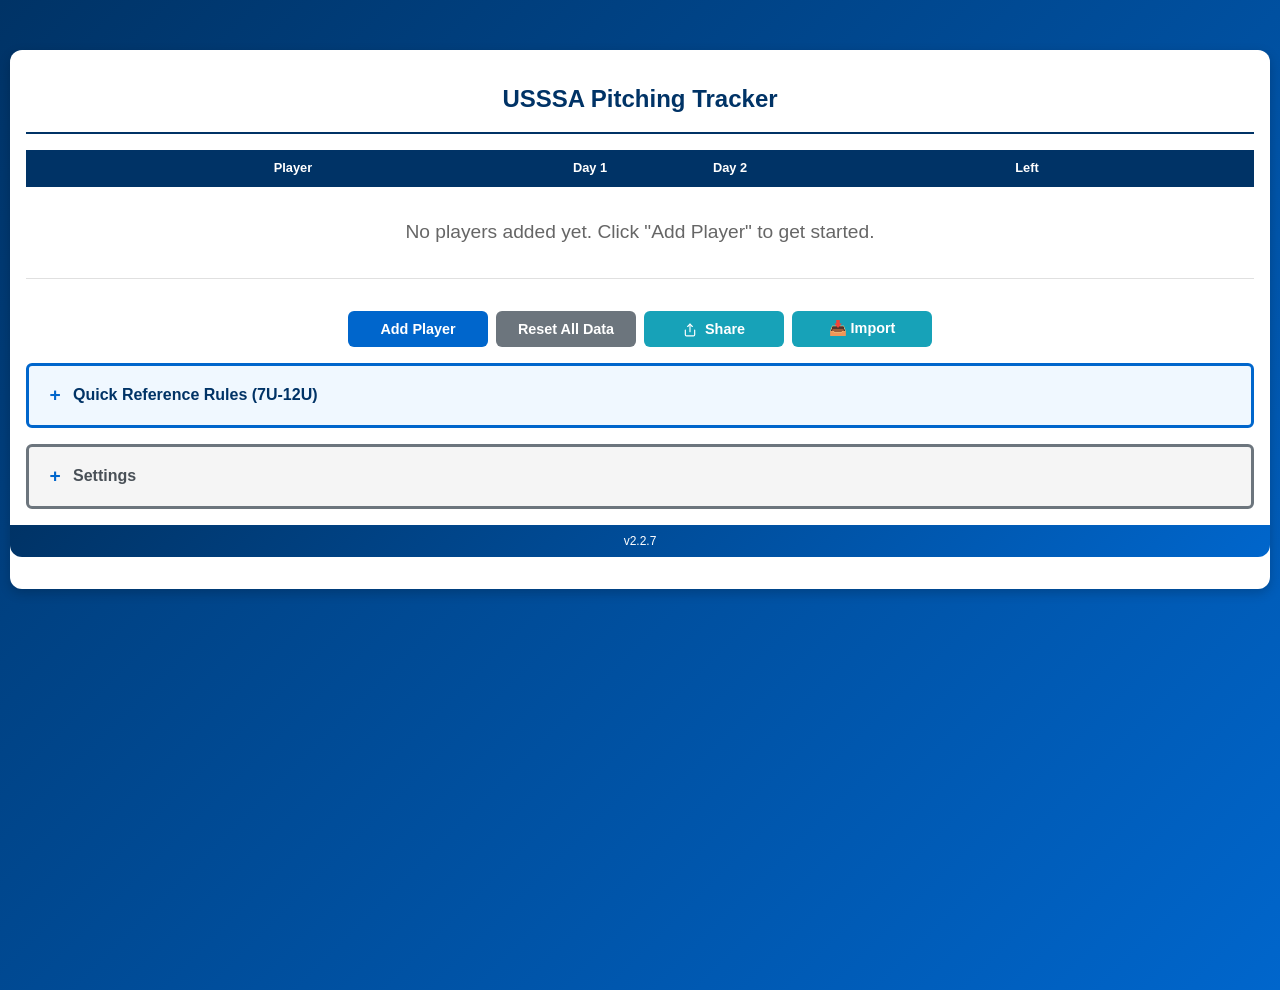
==== index.html @ b52aa5c9 "v2.2.7 - Fix: Increase bottom padding to ensure all content is scrollable when settings/rules expand" ====
<!DOCTYPE html>
<html lang="en">
<head>
    <meta charset="UTF-8">
    <meta name="viewport" content="width=device-width, initial-scale=1.0, viewport-fit=cover">
    <meta name="description" content="Track pitching innings for 7U-12U and 13U+ Little League tournaments. Monitor daily innings, rest requirements, and tournament maximums.">
    <meta name="theme-color" content="#0066cc">
    <meta name="apple-mobile-web-app-capable" content="yes">
    <meta name="apple-mobile-web-app-status-bar-style" content="black-translucent">
    <meta name="apple-mobile-web-app-title" content="Pitching Tracker">
    <meta name="mobile-web-app-capable" content="yes">
    <title id="app-title">USSSA Pitching Tracker</title>
    <link rel="stylesheet" href="styles.css?v=2.2.7">
    <link rel="manifest" href="manifest.json">
    <link rel="icon" type="image/svg+xml" href="icon.svg">
    <link rel="apple-touch-icon" href="icon.svg">
</head>
<body>
    <div class="container">
        <header>
            <h1 id="app-header">USSSA Pitching Tracker</h1>
        </header>

        <div class="table-container">
            <table id="pitchingTable">
                <thead>
                    <tr>
                        <th></th>
                        <th>Player</th>
                        <th onclick="setActiveDay('day1')" style="cursor: pointer;">Day 1</th>
                        <th onclick="setActiveDay('day2')" style="cursor: pointer;">Day 2</th>
                        <th onclick="setActiveDay('day3')" style="cursor: pointer;">Day 3</th>
                        <th>Left</th>
                    </tr>
                </thead>
                <tbody id="pitchingTableBody">
                    <!-- Rows will be generated by JavaScript -->
                </tbody>
            </table>
        </div>

        <div class="actions">
            <button onclick="addPlayer()" class="btn-primary">Add Player</button>
            <button onclick="toggleDeleteMode()" class="btn-delete" id="deleteBtn">Remove Player</button>
            <button onclick="resetAllData()" class="btn-secondary">Reset All Data</button>
            <button onclick="shareData()" class="btn-share">
                <svg width="14" height="14" viewBox="0 0 24 24" fill="none" stroke="currentColor" stroke-width="2" stroke-linecap="round" stroke-linejoin="round" style="vertical-align: middle; margin-right: 4px;">
                    <path d="M4 12v8a2 2 0 0 0 2 2h12a2 2 0 0 0 2-2v-8"></path>
                    <polyline points="16 6 12 2 8 6"></polyline>
                    <line x1="12" y1="2" x2="12" y2="15"></line>
                </svg>
                Share
            </button>
            <button onclick="openImportModal()" class="btn-share">📥 Import</button>
        </div>

        <div class="rules-summary">
            <h3 class="collapsible-header" onclick="toggleSection('quick-rules')">
                <span class="toggle-icon" id="quick-rules-icon">+</span>
                <span id="rules-title">Quick Reference Rules (7U-12U)</span>
            </h3>
            <div id="quick-rules" class="collapsible-content" style="display: none;">
                <ul id="rules-list">
                    <!-- Rules will be populated by JavaScript -->
                </ul>
            </div>
        </div>

        <div class="settings-section">
            <h3 class="collapsible-header" onclick="toggleSection('settings')">
                <span class="toggle-icon" id="settings-icon">+</span>
                Settings
            </h3>
            <div id="settings" class="collapsible-content" style="display: none;">
                <div style="margin-bottom: 1rem;">
                    <label class="checkbox-label">
                        <input type="radio" name="leagueMode" id="usssaMode" value="usssa" onchange="toggleLeagueMode()" checked>
                        <span>USSSA Innings Tracking</span>
                    </label>
                    <div id="usssa-settings" style="padding-left: 2rem; margin-top: 0.5rem;">
                        <label class="checkbox-label">
                            <input type="checkbox" id="use13URules" onchange="toggle13URules()">
                            <span>Use 13U+ Division Rules (7 innings daily max)</span>
                        </label>
                        <label class="checkbox-label">
                            <input type="checkbox" id="useThreeDayColumn" onchange="toggleThreeDayColumn()">
                            <span>Show Three Day Tournament Column</span>
                        </label>
                    </div>
                    <label class="checkbox-label">
                        <input type="radio" name="leagueMode" id="littleLeagueMode" value="littleLeague" onchange="toggleLeagueMode()">
                        <span>Little League Pitch Count</span>
                    </label>
                </div>
                <button onclick="manualUpdateCheck()" class="btn-secondary" style="width: 100%; margin-top: 1rem;">Check for Updates</button>
            </div>
        </div>
        
        <div class="version">
            v2.2.7
        </div>
    </div>

    <!-- Custom Add Player Modal -->
    <div id="addPlayerModal" class="modal" style="display: none;">
        <div class="modal-content">
            <h3>Add Player</h3>
            <input type="text" id="playerNameInput" placeholder="Enter player name" autocomplete="off" inputmode="text">
            <div class="modal-buttons">
                <button onclick="submitAddPlayer()" class="btn-primary">Add</button>
                <button onclick="closeAddPlayerModal()" class="btn-secondary">Cancel</button>
            </div>
        </div>
    </div>

    <!-- Import Data Modal -->
    <div id="importModal" class="modal" style="display: none;">
        <div class="modal-content">
            <h3>Import Shared Data</h3>
            <p style="font-size: 0.9rem; color: #666; margin-bottom: 1rem;">Paste the shared link below to load someone else's pitching data.</p>
            <input type="text" id="importUrlInput" placeholder="Paste shared link here" autocomplete="off" inputmode="url">
            <div class="modal-buttons">
                <button onclick="submitImport()" class="btn-primary">Import</button>
                <button onclick="closeImportModal()" class="btn-secondary">Cancel</button>
            </div>
        </div>
    </div>

    <!-- Edit Player Name Modal -->
    <div id="editPlayerModal" class="modal" style="display: none;">
        <div class="modal-content">
            <h3>Edit Player Name</h3>
            <input type="text" id="editPlayerNameInput" placeholder="Enter new name" autocomplete="off" inputmode="text">
            <div class="modal-buttons">
                <button onclick="submitEditPlayer()" class="btn-primary">Save</button>
                <button onclick="closeEditPlayerModal()" class="btn-secondary">Cancel</button>
            </div>
        </div>
    </div>

    <!-- Add Little League Player Modal -->
    <div id="addLLPlayerModal" class="modal" style="display: none;">
        <div class="modal-content">
            <h3>Add Little League Player</h3>
            <input type="text" id="llPlayerNameInput" placeholder="Enter player name" autocomplete="off" inputmode="text" style="margin-bottom: 1rem;">
            <input type="number" id="llPlayerAgeInput" placeholder="Age (7-16)" min="7" max="16" value="12" autocomplete="off" inputmode="numeric">
            <div class="modal-buttons">
                <button onclick="submitAddLLPlayer()" class="btn-primary">Add</button>
                <button onclick="closeAddLLPlayerModal()" class="btn-secondary">Cancel</button>
            </div>
        </div>
    </div>

    <script src="script.js?v=2.2.7"></script>
    <script>
        // Register service worker for PWA functionality and auto-updates
        if ('serviceWorker' in navigator) {
            let refreshing = false;
            
            // Reload page when new service worker takes control
            navigator.serviceWorker.addEventListener('controllerchange', () => {
                if (!refreshing) {
                    refreshing = true;
                    console.log('Controller changed, reloading');
                    window.location.reload();
                }
            });
            
            // Function to check for version updates
            async function checkForUpdate(showMessage = false) {
                try {
                    // Add timestamp to bypass ALL caches
                    const timestamp = new Date().getTime();
                    const response = await fetch(`./version.json?t=${timestamp}`, { 
                        cache: 'no-store',
                        headers: { 'Cache-Control': 'no-cache' }
                    });
                    const data = await response.json();
                    const remoteVersion = data.version;
                    const currentVersion = '2.2.7';
                    console.log('Current:', currentVersion, 'Remote:', remoteVersion);
                    if (remoteVersion !== currentVersion) {
                        console.log('Version mismatch, forcing update');
                        if (showMessage) {
                            alert(`Updating to version ${remoteVersion}...`);
                        }
                        
                        // Unregister ALL service workers
                        const registrations = await navigator.serviceWorker.getRegistrations();
                        for (let registration of registrations) {
                            await registration.unregister();
                        }
                        
                        // Clear ALL caches
                        if ('caches' in window) {
                            const cacheNames = await caches.keys();
                            await Promise.all(cacheNames.map(name => caches.delete(name)));
                        }
                        
                        // Force hard reload after a brief delay
                        setTimeout(() => {
                            window.location.href = window.location.href.split('?')[0] + '?t=' + timestamp;
                        }, 100);
                    } else if (showMessage) {
                        alert('You are running the latest version!');
                    }
                } catch (error) {
                    console.log('Version check failed:', error);
                    if (showMessage) {
                        alert('Failed to check for updates. Please try again.');
                    }
                }
            }
            
            // Manual update check function for button
            window.manualUpdateCheck = function() {
                checkForUpdate(true);
            };
            
            window.addEventListener('load', () => {
                // Small scroll trigger to fix iOS viewport calculation
                setTimeout(() => {
                    window.scrollTo(0, 10);
                    setTimeout(() => window.scrollTo(0, 0), 50);
                }, 100);
                
                // Register service worker
                navigator.serviceWorker.register('./sw.js?v=2.0.3')
                    .then(registration => {
                        console.log('ServiceWorker registered:', registration);
                        
                        // Check for updates immediately and every 5 seconds
                        checkForUpdate();
                        setInterval(checkForUpdate, 5000);
                        
                        // Also check with service worker
                        registration.update();
                        setInterval(() => registration.update(), 5000);
                    })
                    .catch(error => {
                        console.log('ServiceWorker registration failed:', error);
                    });
            });
        }
    </script>
</body>
</html>
---- styles.css ----
/* Reset and Base Styles */
* {
    margin: 0;
    padding: 0;
    box-sizing: border-box;
    touch-action: manipulation; /* Prevents double-tap zoom */
}

html {
    min-height: 100%;
    overflow: auto;
}

body {
    font-family: -apple-system, BlinkMacSystemFont, 'Segoe UI', Arial, sans-serif;
    line-height: 1.4;
    color: #333;
    background: linear-gradient(135deg, #003366 0%, #0066cc 100%);
    /* 110vh/110dvh overfills viewport to eliminate iOS PWA white space on initial load */
    /* This compensates for iOS viewport calculation issues in fullscreen PWA mode */
    min-height: 110vh;
    min-height: 110dvh;
    padding: 10px;
    padding-top: max(50px, calc(env(safe-area-inset-top) + 40px));
    padding-bottom: max(60px, env(safe-area-inset-bottom));
    padding-left: max(10px, env(safe-area-inset-left));
    padding-right: max(10px, env(safe-area-inset-right));
    margin: 0;
    overflow-y: auto;
    -webkit-overflow-scrolling: touch;
}

/* Prevent iOS Safari UI from affecting layout */
@supports (padding: max(0px)) {
    body {
        padding: max(10px, env(safe-area-inset-top)) max(10px, env(safe-area-inset-right)) max(60px, env(safe-area-inset-bottom)) max(10px, env(safe-area-inset-left));
        padding-top: max(50px, calc(env(safe-area-inset-top) + 40px));
    }
}

/* Prevent landscape on mobile */
@media screen and (orientation: landscape) and (max-height: 500px) {
    body::before {
        content: "Please rotate your device to portrait mode";
        position: fixed;
        top: 50%;
        left: 50%;
        transform: translate(-50%, -50%);
        background: rgba(0, 0, 0, 0.9);
        color: white;
        padding: 2rem;
        border-radius: 10px;
        text-align: center;
        z-index: 10000;
        font-size: 1.2rem;
        display: block;
    }
    
    .container {
        display: none;
    }
}

/* Container */
.container {
    max-width: 100%;
    margin: 0 auto;
    background: white;
    border-radius: 12px;
    box-shadow: 0 4px 12px rgba(0, 0, 0, 0.2);
    padding: 1rem;
    padding-bottom: 3rem;
}

/* Header */
header {
    text-align: center;
    margin-bottom: 1rem;
    margin-top: 0.5rem;
    padding-top: 0.5rem;
    padding-bottom: 0.75rem;
    border-bottom: 2px solid #003366;
}

header h1 {
    color: #003366;
    font-size: 1.5rem;
    margin-bottom: 0.25rem;
    user-select: none;
    -webkit-user-select: none;
    -moz-user-select: none;
    -ms-user-select: none;
}

.subtitle {
    color: #666;
    font-size: 0.9rem;
}

/* Rules Summary */
.rules-summary {
    background: #f0f8ff;
    border: 3px solid #0066cc;
    border-radius: 6px;
    padding: 0;
    margin-bottom: 1rem;
    font-size: 0.85rem;
    overflow: hidden;
}

.collapsible-header {
    cursor: pointer;
    user-select: none;
    padding: 1rem;
    margin: 0;
    display: flex;
    align-items: center;
    gap: 0.5rem;
    transition: background-color 0.2s;
}

.collapsible-header:active {
    background-color: rgba(0, 102, 204, 0.1);
}

.toggle-icon {
    font-weight: bold;
    font-size: 1.2rem;
    min-width: 20px;
    text-align: center;
    color: #0066cc;
}

.collapsible-content {
    padding: 0 1rem 1rem 1rem;
    display: block;
}

.rules-summary h3 {
    color: #003366;
    font-size: 1rem;
    user-select: none;
    -webkit-user-select: none;
    -moz-user-select: none;
    -ms-user-select: none;
}

.rules-summary ul {
    list-style: none;
    padding-left: 0.5rem;
    margin: 0;
}

.rules-summary li {
    margin-bottom: 0.4rem;
    color: #333;
    font-size: 0.8rem;
}

.rules-summary strong {
    color: #003366;
}

/* Settings Section */
.settings-section {
    background: #f5f5f5;
    border: 3px solid #6c757d;
    border-radius: 6px;
    padding: 0;
    margin-bottom: 1rem;
    font-size: 0.85rem;
    overflow: hidden;
}

.settings-section h3 {
    color: #495057;
    font-size: 1rem;
    user-select: none;
    -webkit-user-select: none;
    -moz-user-select: none;
    -ms-user-select: none;
}

.checkbox-label {
    display: flex;
    align-items: center;
    gap: 0.5rem;
    cursor: pointer;
    user-select: none;
    padding: 0.5rem 0;
}

.checkbox-label input[type="checkbox"] {
    width: 20px;
    height: 20px;
    cursor: pointer;
    accent-color: #0066cc;
}

.checkbox-label span {
    font-size: 0.9rem;
    color: #333;
}

/* Table Container */
.table-container {
    overflow-x: auto;
    margin-bottom: 2rem;
    -webkit-overflow-scrolling: touch;
}

table {
    width: 100%;
    border-collapse: collapse;
    font-size: 0.85rem;
    table-layout: fixed;
}

thead {
    background: #003366;
    color: white;
    position: sticky;
    top: 0;
    z-index: 10;
}

thead th {
    padding: 0.6rem 0.4rem;
    text-align: center;
    font-weight: 600;
    font-size: 0.8rem;
    user-select: none;
    -webkit-user-select: none;
    -moz-user-select: none;
    -ms-user-select: none;
}

thead th:first-child {
    width: 40px;
    padding: 0.6rem 0.2rem;
    border-right: none;
    background: transparent;
}

thead th:nth-child(2) {
    min-width: 150px;
}

thead th:nth-child(3),
thead th:nth-child(4),
thead th:nth-child(5) {
    width: 140px;
    min-width: 140px;
}

/* Last column (Left/Next Available) */
thead th:nth-child(6) {
    min-width: 100px;
}

/* Active column header styling (no width change) */
thead th.active-header {
    background-color: #004d99;
    font-weight: 700;
    border-bottom: 3px solid #ffcc00;
}

/* Active day cell */
td.active-day {
    background-color: #e6f2ff;
}

tbody tr {
    border-bottom: 1px solid #e0e0e0;
    transition: transform 0.1s;
}

/* Row Status Colors */
tbody tr.row-ok {
    background-color: #d4edda;
}

tbody tr.row-warning {
    background-color: #fff3cd;
}

tbody tr.row-danger {
    background-color: #f8d7da;
}

tbody td {
    padding: 0.5rem 0.3rem;
    text-align: center;
    vertical-align: middle;
}

tbody td:first-child {
    text-align: center;
    cursor: move;
    user-select: none;
    font-size: 1.2rem;
    color: #666;
    padding: 0.5rem 0;
    -webkit-user-select: none;
    -moz-user-select: none;
    -ms-user-select: none;
    width: 40px;
    min-width: 40px;
    max-width: 40px;
}

tbody td:nth-child(2) {
    text-align: left;
    font-weight: 600;
    color: #003366;
    min-width: 200px;
    max-width: 300px;
    padding: 0.5rem 0;
}

tbody td:nth-child(3),
tbody td:nth-child(4),
tbody td:nth-child(5) {
    width: 140px;
    min-width: 140px;
}

/* Last column (Left/Next Available) */
tbody td:nth-child(6) {
    min-width: 100px;
}

.player-name-cell {
    display: flex;
    align-items: center;
    gap: 0.5rem;
    white-space: nowrap;
    flex-wrap: nowrap;
}

.player-name {
    flex: 1;
    cursor: pointer;
    padding: 0.2rem 0.4rem;
    border-radius: 3px;
    transition: background-color 0.2s;
    overflow: hidden;
    text-overflow: ellipsis;
    white-space: nowrap;
    min-width: 0;
}

.player-name:hover {
    background-color: rgba(0, 102, 204, 0.1);
}

.delete-player-btn {
    width: 24px;
    height: 24px;
    min-width: 24px;
    flex-shrink: 0;
    border: 1px solid #dc3545;
    background: #ffffff;
    color: #dc3545;
    border-radius: 3px;
    cursor: pointer;
    font-size: 1.2rem;
    font-weight: bold;
    line-height: 1;
    padding: 0;
    display: flex;
    align-items: center;
    justify-content: center;
    transition: all 0.2s;
    -webkit-tap-highlight-color: transparent;
}

.delete-player-btn:active {
    background: #dc3545;
    color: white;
    transform: scale(0.9);
}

.drag-handle {
    cursor: move;
    -webkit-touch-callout: none;
    -webkit-user-select: none;
    user-select: none;
    touch-action: none;
    transition: background-color 0.2s;
    width: 100%;
    height: 100%;
    display: flex;
    align-items: center;
    justify-content: center;
}

.drag-handle:active {
    background-color: rgba(0, 102, 204, 0.1);
}

/* Innings Counter */
.innings-counter {
    display: flex;
    align-items: center;
    justify-content: center;
    gap: 0.15rem;
}

.innings-value {
    font-size: 1rem;
    font-weight: bold;
    color: #003366;
    width: 48px;
    min-width: 48px;
    max-width: 48px;
    height: 28px;
    line-height: 28px;
    text-align: center;
    padding: 0;
    background: #f0f8ff;
    border-radius: 4px;
    display: inline-block;
    white-space: nowrap;
    overflow: hidden;
}

.counter-btn {
    width: 28px;
    height: 28px;
    border: 2px solid #0066cc;
    background: #ffffff;
    color: #0066cc;
    border-radius: 4px;
    cursor: pointer;
    font-size: 0.9rem;
    display: flex;
    align-items: center;
    justify-content: center;
    transition: all 0.2s;
    padding: 0;
    -webkit-tap-highlight-color: transparent;
}

.counter-btn:active:not(:disabled) {
    background: #0066cc;
    color: white;
    transform: scale(0.9);
}

.counter-btn:disabled {
    border-color: #ccc;
    color: #ccc;
    cursor: not-allowed;
    opacity: 0.4;
}

.counter-btn-up {
    border-color: #28a745;
    color: #28a745;
}

.counter-btn-up:active:not(:disabled) {
    background: #28a745;
    color: white;
}

.counter-btn-down {
    border-color: #dc3545;
    color: #dc3545;
}

.counter-btn-down:active:not(:disabled) {
    background: #dc3545;
    color: white;
}

/* Remaining Innings Display */
.remaining {
    font-weight: bold;
    font-size: 1rem;
    color: #003366;
}

.remaining.low {
    color: #856404;
}

.remaining.none {
    color: #721c24;
}

/* Total Innings Display */
.total-innings {
    font-size: 1.1rem;
    padding: 0;
    background: #e3f2fd;
    border-radius: 4px;
    display: inline-block;
    width: 48px;
    min-width: 48px;
    max-width: 48px;
    height: 28px;
    line-height: 28px;
    text-align: center;
    white-space: nowrap;
    overflow: hidden;
}

/* Buttons */
.actions {
    display: flex;
    gap: 0.5rem;
    justify-content: center;
    margin-bottom: 1rem;
    flex-wrap: wrap;
}

.btn-primary,
.btn-secondary,
.btn-delete,
.btn-share {
    padding: 0.6rem 1.2rem;
    border: none;
    border-radius: 6px;
    font-size: 0.9rem;
    font-weight: 600;
    cursor: pointer;
    transition: all 0.2s;
    -webkit-tap-highlight-color: transparent;
    min-width: 140px;
    user-select: none;
    -webkit-user-select: none;
    -moz-user-select: none;
    -ms-user-select: none;
}

.btn-primary {
    background: #0066cc;
    color: white;
}

.btn-primary:active {
    background: #004d99;
    transform: scale(0.95);
}

.btn-secondary {
    background: #6c757d;
    color: white;
}

.btn-secondary:active {
    background: #545b62;
    transform: scale(0.95);
}

.btn-delete {
    background: #6c757d;
    color: white;
}

.btn-delete:hover {
    background: #5a6268;
}

.btn-delete:active {
    background: #545b62;
    transform: scale(0.95);
}

.btn-delete.active {
    background: #28a745;
}

.btn-delete.active:hover {
    background: #218838;
}

.btn-delete.active:active {
    background: #1e7e34;
    transform: scale(0.95);
}

.btn-share {
    background: #17a2b8;
    color: white;
}

.btn-share:hover {
    background: #138496;
}

.btn-share:active {
    background: #117a8b;
    transform: scale(0.95);
}

.drag-handle.delete-mode {
    color: #dc3545;
    cursor: pointer;
    font-weight: bold;
    user-select: none;
}

.drag-handle.delete-mode:hover {
    color: #c82333;
}

/* Hide Day 3 column when not in use */
.hide-day3 th:nth-child(5),
.hide-day3 td:nth-child(5) {
    display: none;
}

/* Version */
.version {
    text-align: center;
    color: white;
    font-size: 0.75rem;
    margin-top: 1rem;
    padding-top: 0.5rem;
    padding-bottom: max(0.5rem, calc(env(safe-area-inset-bottom) + 0.5rem));
    background: linear-gradient(135deg, #003366 0%, #0066cc 100%);
    margin-left: -1rem;
    margin-right: -1rem;
    margin-bottom: -1rem;
    padding-bottom: 0.5rem;
    border-bottom-left-radius: 12px;
    border-bottom-right-radius: 12px;
    user-select: none;
    -webkit-user-select: none;
    -moz-user-select: none;
    -ms-user-select: none;
}

/* Modal Styles for Add Player */
.modal {
    display: none;
    position: fixed;
    z-index: 10000;
    left: 0;
    top: 0;
    width: 100%;
    height: 100%;
    background-color: rgba(0, 0, 0, 0.7);
    align-items: center;
    justify-content: center;
}

.modal-content {
    background-color: white;
    padding: 2rem;
    border-radius: 12px;
    width: 90%;
    max-width: 400px;
    box-shadow: 0 4px 20px rgba(0, 0, 0, 0.3);
}

.modal-content h3 {
    margin-bottom: 1rem;
    color: #0066cc;
    user-select: none;
    -webkit-user-select: none;
    -moz-user-select: none;
    -ms-user-select: none;
}

.modal-content input {
    width: 100%;
    padding: 0.75rem;
    font-size: 1rem;
    border: 2px solid #ddd;
    border-radius: 8px;
    margin-bottom: 1rem;
    box-sizing: border-box;
}

.modal-content input:focus {
    outline: none;
    border-color: #0066cc;
}

.modal-buttons {
    display: flex;
    gap: 0.5rem;
    justify-content: flex-end;
}

.modal-buttons button {
    flex: 1;
}

/* Responsive Design */
@media (max-width: 768px) {
    body {
        padding: 5px;
        padding-top: max(50px, calc(env(safe-area-inset-top) + 40px));
        padding-bottom: 0;
    }
    
    .container {
        padding: 0.75rem;
        padding-top: 1rem;
        padding-bottom: 0;
        border-radius: 8px;
    }

    header h1 {
        font-size: 1.3rem;
    }
    
    .subtitle {
        font-size: 0.8rem;
    }

    table {
        font-size: 0.75rem;
    }

    thead th {
        padding: 0.5rem 0.2rem;
        font-size: 0.75rem;
    }
    
    thead th:first-child {
        width: 35px;
    }
    
    thead th:nth-child(2) {
        min-width: 120px;
    }
    
    thead th:nth-child(3),
    thead th:nth-child(4),
    thead th:nth-child(5) {
        width: 60px;
        transition: width 0.2s ease;
    }
    
    /* Active column header gets more width on mobile */
    thead th.active-header {
        width: 120px;
    }

    tbody td {
        padding: 0.4rem 0.2rem;
    }
    
    tbody td:first-child {
        width: 35px;
        min-width: 35px;
        max-width: 35px;
        font-size: 1rem;
    }
    
    tbody td:nth-child(2) {
        min-width: 150px;
        max-width: 250px;
    }
    
    tbody td:nth-child(3),
    tbody td:nth-child(4),
    tbody td:nth-child(5) {
        width: 60px;
        min-width: 60px;
        transition: width 0.2s ease;
    }
    
    /* Active day cell gets more width on mobile */
    tbody td.active-day {
        width: 120px;
        min-width: 120px;
    }

    .delete-player-btn {
        width: 22px;
        height: 22px;
        min-width: 22px;
        font-size: 1rem;
    }
    
    .player-name {
        font-size: 0.85rem;
        padding: 0.1rem 0.3rem;
    }
    
    .player-name-cell {
        gap: 0.3rem;
    }

    .innings-value {
        width: 44px;
        min-width: 44px;
        max-width: 44px;
        height: 26px;
        line-height: 26px;
        font-size: 0.9rem;
    }

    .counter-btn {
        width: 26px;
        height: 26px;
        font-size: 0.85rem;
    }

    .actions {
        gap: 0.4rem;
    }

    .btn-primary,
    .btn-secondary,
    .btn-delete {
        flex: 1 1 30%;
        min-width: 0;
        padding: 0.6rem 0.3rem;
        font-size: 0.75rem;
    }
    
    .btn-share {
        flex: 1 1 48%;
        padding: 0.6rem;
        font-size: 0.85rem;
    }
}
    text-decoration: none;
    border-radius: 5px;
    font-weight: bold;
    font-size: 1.2rem;
    transition: background-color 0.3s, transform 0.2s;
    box-shadow: 0 4px 6px rgba(0, 0, 0, 0.1);
}

.login-btn:hover {
    background-color: #ffdd33;
    transform: translateY(-2px);
    box-shadow: 0 6px 12px rgba(0, 0, 0, 0.15);
}

.dashboard-link {
    display: block;
    margin-top: 1rem;
    color: #003366;
    text-decoration: none;
    font-size: 0.95rem;
    transition: color 0.3s;
}

.dashboard-link:hover {
    color: #0066cc;
    text-decoration: underline;
}

/* Responsive Design */
@media (max-width: 768px) {
    .login-content {
        padding: 2rem 1.5rem;
    }

    .login-content h1 {
        font-size: 1.5rem;
    }

    .login-content p {
        font-size: 1rem;
    }

    .login-btn {
        padding: 0.875rem 2.5rem;
        font-size: 1.1rem;
    }
}
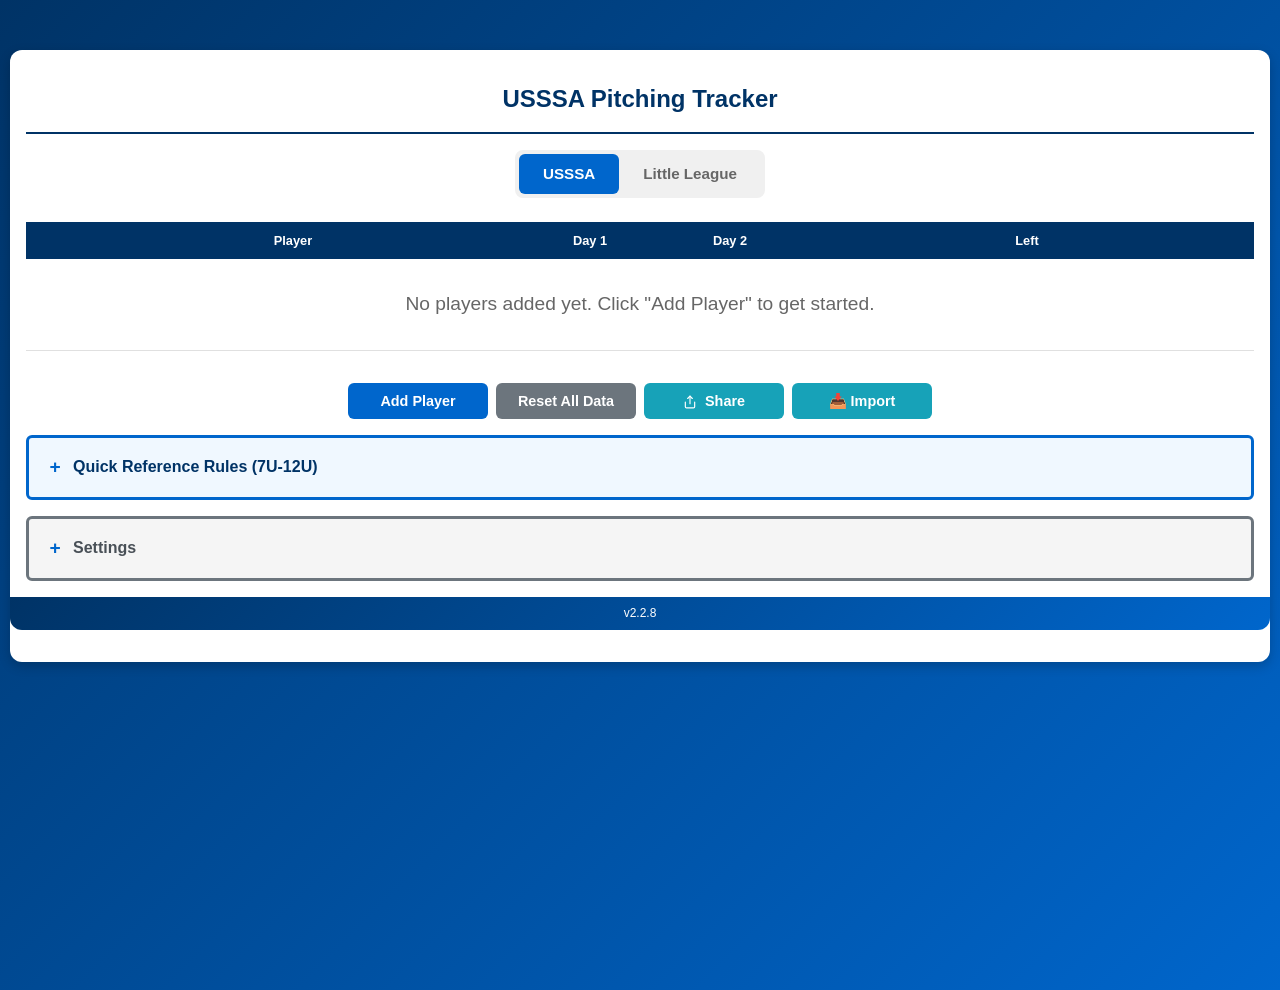
==== commit 8c3848b4: "v2.2.8 - UI: Move league mode selector to prominent horizontal toggle above table, simplify Settings" ====
--- a/index.html
+++ b/index.html
@@ -10,7 +10,7 @@
     <meta name="apple-mobile-web-app-title" content="Pitching Tracker">
     <meta name="mobile-web-app-capable" content="yes">
     <title id="app-title">USSSA Pitching Tracker</title>
-    <link rel="stylesheet" href="styles.css?v=2.2.7">
+    <link rel="stylesheet" href="styles.css?v=2.2.8">
     <link rel="manifest" href="manifest.json">
     <link rel="icon" type="image/svg+xml" href="icon.svg">
     <link rel="apple-touch-icon" href="icon.svg">
@@ -20,6 +20,17 @@
         <header>
             <h1 id="app-header">USSSA Pitching Tracker</h1>
         </header>
+
+        <div class="mode-selector">
+            <label class="mode-option">
+                <input type="radio" name="leagueMode" id="usssaMode" value="usssa" onchange="toggleLeagueMode()" checked>
+                <span>USSSA</span>
+            </label>
+            <label class="mode-option">
+                <input type="radio" name="leagueMode" id="littleLeagueMode" value="littleLeague" onchange="toggleLeagueMode()">
+                <span>Little League</span>
+            </label>
+        </div>
 
         <div class="table-container">
             <table id="pitchingTable">
@@ -72,24 +83,14 @@
                 Settings
             </h3>
             <div id="settings" class="collapsible-content" style="display: none;">
-                <div style="margin-bottom: 1rem;">
+                <div id="usssa-settings" style="margin-bottom: 1rem;">
                     <label class="checkbox-label">
-                        <input type="radio" name="leagueMode" id="usssaMode" value="usssa" onchange="toggleLeagueMode()" checked>
-                        <span>USSSA Innings Tracking</span>
+                        <input type="checkbox" id="use13URules" onchange="toggle13URules()">
+                        <span>Use 13U+ Division Rules (7 innings daily max)</span>
                     </label>
-                    <div id="usssa-settings" style="padding-left: 2rem; margin-top: 0.5rem;">
-                        <label class="checkbox-label">
-                            <input type="checkbox" id="use13URules" onchange="toggle13URules()">
-                            <span>Use 13U+ Division Rules (7 innings daily max)</span>
-                        </label>
-                        <label class="checkbox-label">
-                            <input type="checkbox" id="useThreeDayColumn" onchange="toggleThreeDayColumn()">
-                            <span>Show Three Day Tournament Column</span>
-                        </label>
-                    </div>
                     <label class="checkbox-label">
-                        <input type="radio" name="leagueMode" id="littleLeagueMode" value="littleLeague" onchange="toggleLeagueMode()">
-                        <span>Little League Pitch Count</span>
+                        <input type="checkbox" id="useThreeDayColumn" onchange="toggleThreeDayColumn()">
+                        <span>Show Three Day Tournament Column</span>
                     </label>
                 </div>
                 <button onclick="manualUpdateCheck()" class="btn-secondary" style="width: 100%; margin-top: 1rem;">Check for Updates</button>
@@ -97,7 +98,7 @@
         </div>
         
         <div class="version">
-            v2.2.7
+            v2.2.8
         </div>
     </div>
 
@@ -151,7 +152,7 @@
         </div>
     </div>
 
-    <script src="script.js?v=2.2.7"></script>
+    <script src="script.js?v=2.2.8"></script>
     <script>
         // Register service worker for PWA functionality and auto-updates
         if ('serviceWorker' in navigator) {
@@ -177,7 +178,7 @@
                     });
                     const data = await response.json();
                     const remoteVersion = data.version;
-                    const currentVersion = '2.2.7';
+                    const currentVersion = '2.2.8';
                     console.log('Current:', currentVersion, 'Remote:', remoteVersion);
                     if (remoteVersion !== currentVersion) {
                         console.log('Version mismatch, forcing update');
--- a/styles.css
+++ b/styles.css
@@ -97,6 +97,57 @@
     font-size: 0.9rem;
 }
 
+/* Mode Selector */
+.mode-selector {
+    display: flex;
+    justify-content: center;
+    gap: 0;
+    margin-bottom: 1.5rem;
+    background: #f0f0f0;
+    border-radius: 8px;
+    padding: 4px;
+    width: fit-content;
+    margin-left: auto;
+    margin-right: auto;
+}
+
+.mode-option {
+    display: flex;
+    align-items: center;
+    justify-content: center;
+    cursor: pointer;
+    user-select: none;
+    padding: 0.6rem 1.5rem;
+    border-radius: 6px;
+    transition: all 0.2s;
+    position: relative;
+}
+
+.mode-option input[type="radio"] {
+    position: absolute;
+    opacity: 0;
+    pointer-events: none;
+}
+
+.mode-option span {
+    font-size: 0.95rem;
+    font-weight: 600;
+    color: #666;
+    transition: color 0.2s;
+}
+
+.mode-option input[type="radio"]:checked + span {
+    color: white;
+}
+
+.mode-option:has(input[type="radio"]:checked) {
+    background: #0066cc;
+}
+
+.mode-option:hover:not(:has(input[type="radio"]:checked)) {
+    background: rgba(0, 102, 204, 0.1);
+}
+
 /* Rules Summary */
 .rules-summary {
     background: #f0f8ff;
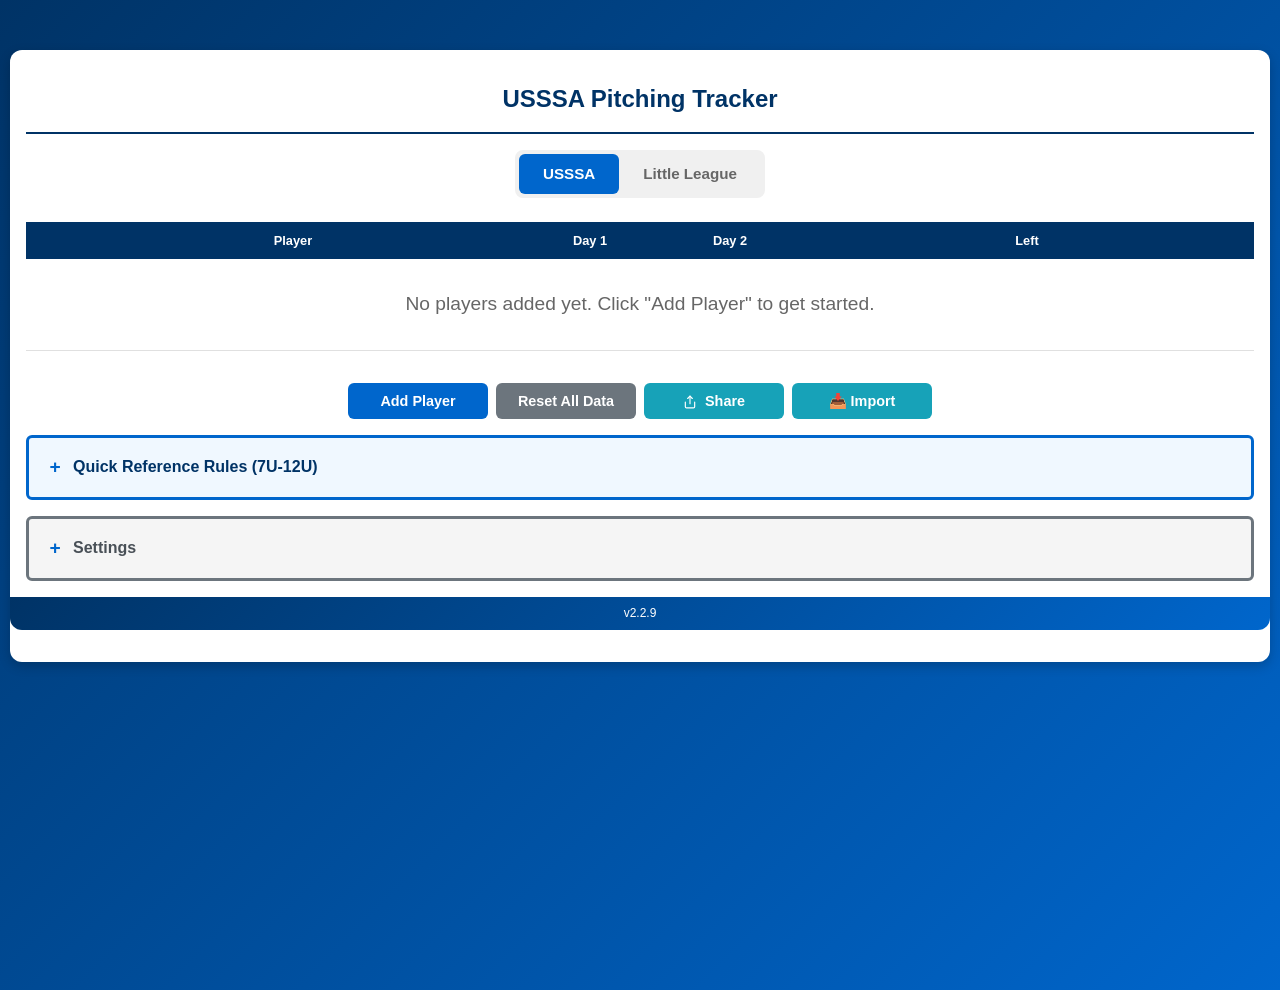
==== commit 8413f672: "v2.2.9 - UI: Change Little League Next column header to 'Next Available' for clarity" ====
--- a/index.html
+++ b/index.html
@@ -10,7 +10,7 @@
     <meta name="apple-mobile-web-app-title" content="Pitching Tracker">
     <meta name="mobile-web-app-capable" content="yes">
     <title id="app-title">USSSA Pitching Tracker</title>
-    <link rel="stylesheet" href="styles.css?v=2.2.8">
+    <link rel="stylesheet" href="styles.css?v=2.2.9">
     <link rel="manifest" href="manifest.json">
     <link rel="icon" type="image/svg+xml" href="icon.svg">
     <link rel="apple-touch-icon" href="icon.svg">
@@ -98,7 +98,7 @@
         </div>
         
         <div class="version">
-            v2.2.8
+            v2.2.9
         </div>
     </div>
 
@@ -152,7 +152,7 @@
         </div>
     </div>
 
-    <script src="script.js?v=2.2.8"></script>
+    <script src="script.js?v=2.2.9"></script>
     <script>
         // Register service worker for PWA functionality and auto-updates
         if ('serviceWorker' in navigator) {
@@ -178,7 +178,7 @@
                     });
                     const data = await response.json();
                     const remoteVersion = data.version;
-                    const currentVersion = '2.2.8';
+                    const currentVersion = '2.2.9';
                     console.log('Current:', currentVersion, 'Remote:', remoteVersion);
                     if (remoteVersion !== currentVersion) {
                         console.log('Version mismatch, forcing update');
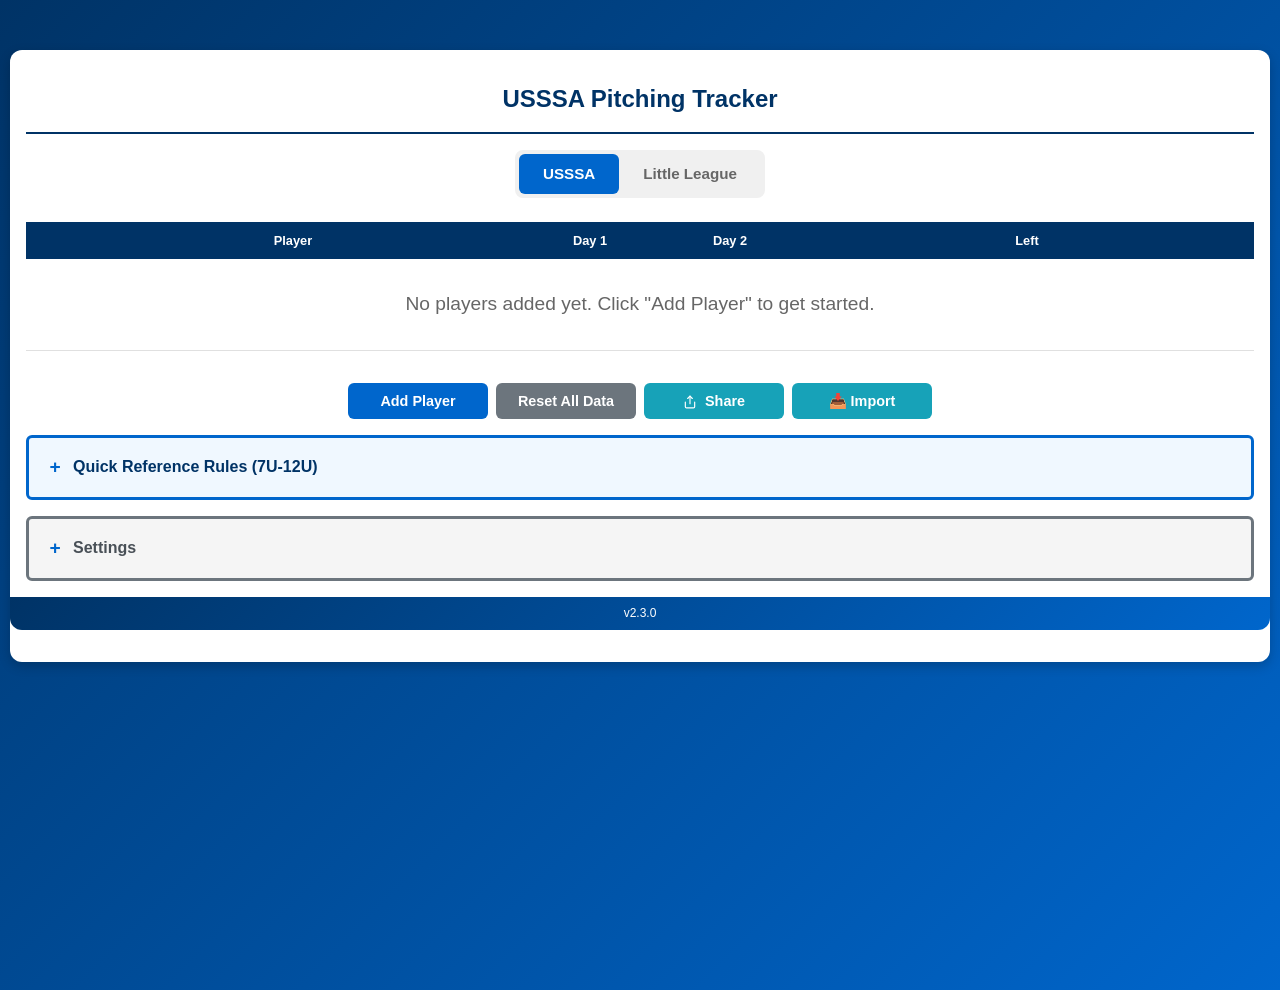
==== commit 372b13b6: "v2.3.0 - Revert Little League Next column header back to 'Next'" ====
--- a/index.html
+++ b/index.html
@@ -10,7 +10,7 @@
     <meta name="apple-mobile-web-app-title" content="Pitching Tracker">
     <meta name="mobile-web-app-capable" content="yes">
     <title id="app-title">USSSA Pitching Tracker</title>
-    <link rel="stylesheet" href="styles.css?v=2.2.9">
+    <link rel="stylesheet" href="styles.css?v=2.3.0">
     <link rel="manifest" href="manifest.json">
     <link rel="icon" type="image/svg+xml" href="icon.svg">
     <link rel="apple-touch-icon" href="icon.svg">
@@ -98,7 +98,7 @@
         </div>
         
         <div class="version">
-            v2.2.9
+            v2.3.0
         </div>
     </div>
 
@@ -152,7 +152,7 @@
         </div>
     </div>
 
-    <script src="script.js?v=2.2.9"></script>
+    <script src="script.js?v=2.3.0"></script>
     <script>
         // Register service worker for PWA functionality and auto-updates
         if ('serviceWorker' in navigator) {
@@ -178,7 +178,7 @@
                     });
                     const data = await response.json();
                     const remoteVersion = data.version;
-                    const currentVersion = '2.2.9';
+                    const currentVersion = '2.3.0';
                     console.log('Current:', currentVersion, 'Remote:', remoteVersion);
                     if (remoteVersion !== currentVersion) {
                         console.log('Version mismatch, forcing update');
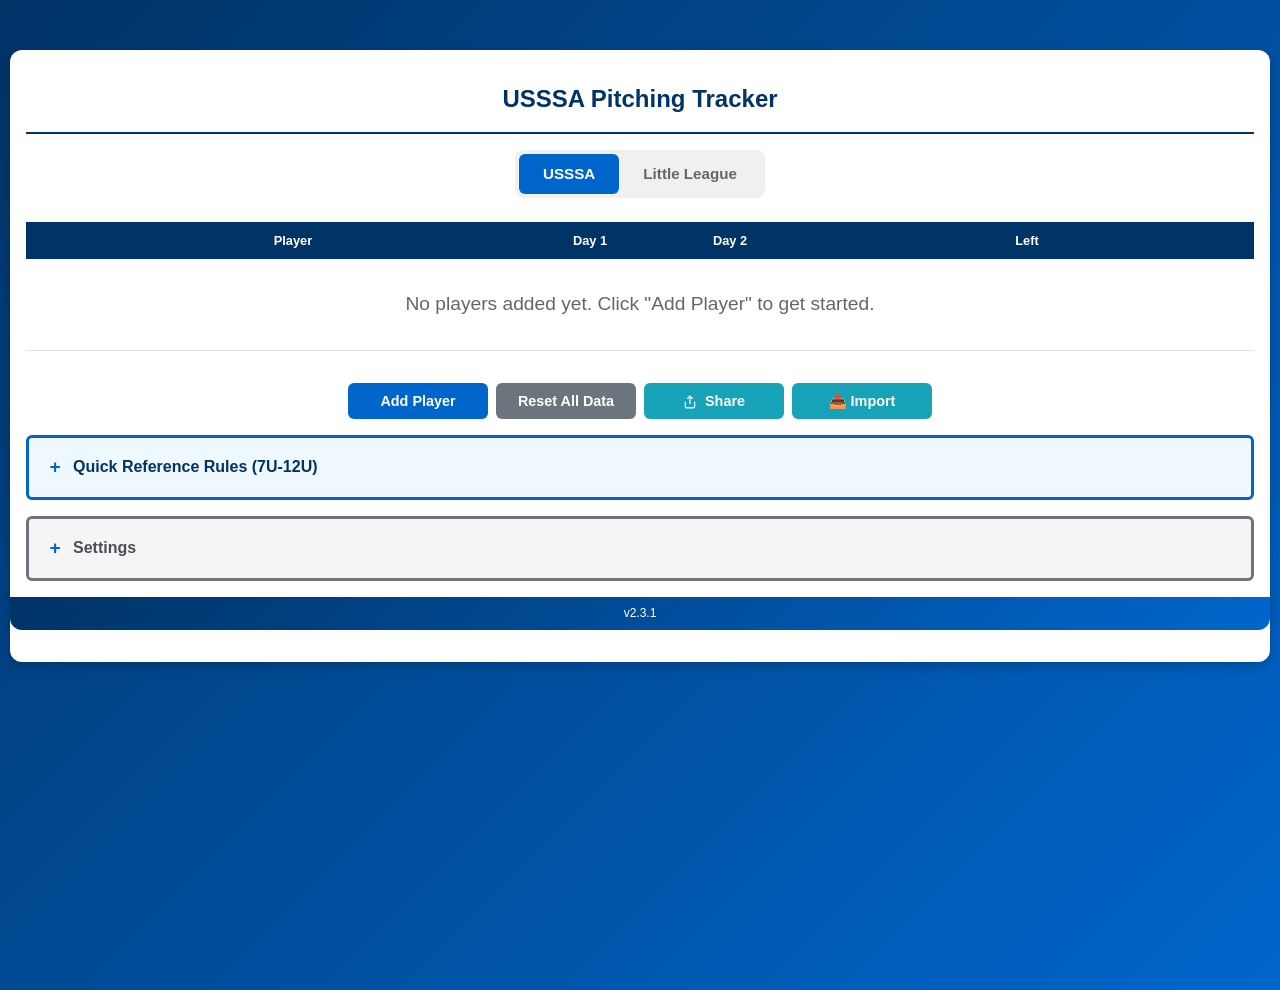
==== commit 956d0600: "v2.3.1 - Little League: Show dash in Next column until rest required (21+ pitches)" ====
--- a/index.html
+++ b/index.html
@@ -10,7 +10,7 @@
     <meta name="apple-mobile-web-app-title" content="Pitching Tracker">
     <meta name="mobile-web-app-capable" content="yes">
     <title id="app-title">USSSA Pitching Tracker</title>
-    <link rel="stylesheet" href="styles.css?v=2.3.0">
+    <link rel="stylesheet" href="styles.css?v=2.3.1">
     <link rel="manifest" href="manifest.json">
     <link rel="icon" type="image/svg+xml" href="icon.svg">
     <link rel="apple-touch-icon" href="icon.svg">
@@ -98,7 +98,7 @@
         </div>
         
         <div class="version">
-            v2.3.0
+            v2.3.1
         </div>
     </div>
 
@@ -152,7 +152,7 @@
         </div>
     </div>
 
-    <script src="script.js?v=2.3.0"></script>
+    <script src="script.js?v=2.3.1"></script>
     <script>
         // Register service worker for PWA functionality and auto-updates
         if ('serviceWorker' in navigator) {
@@ -178,7 +178,7 @@
                     });
                     const data = await response.json();
                     const remoteVersion = data.version;
-                    const currentVersion = '2.3.0';
+                    const currentVersion = '2.3.1';
                     console.log('Current:', currentVersion, 'Remote:', remoteVersion);
                     if (remoteVersion !== currentVersion) {
                         console.log('Version mismatch, forcing update');
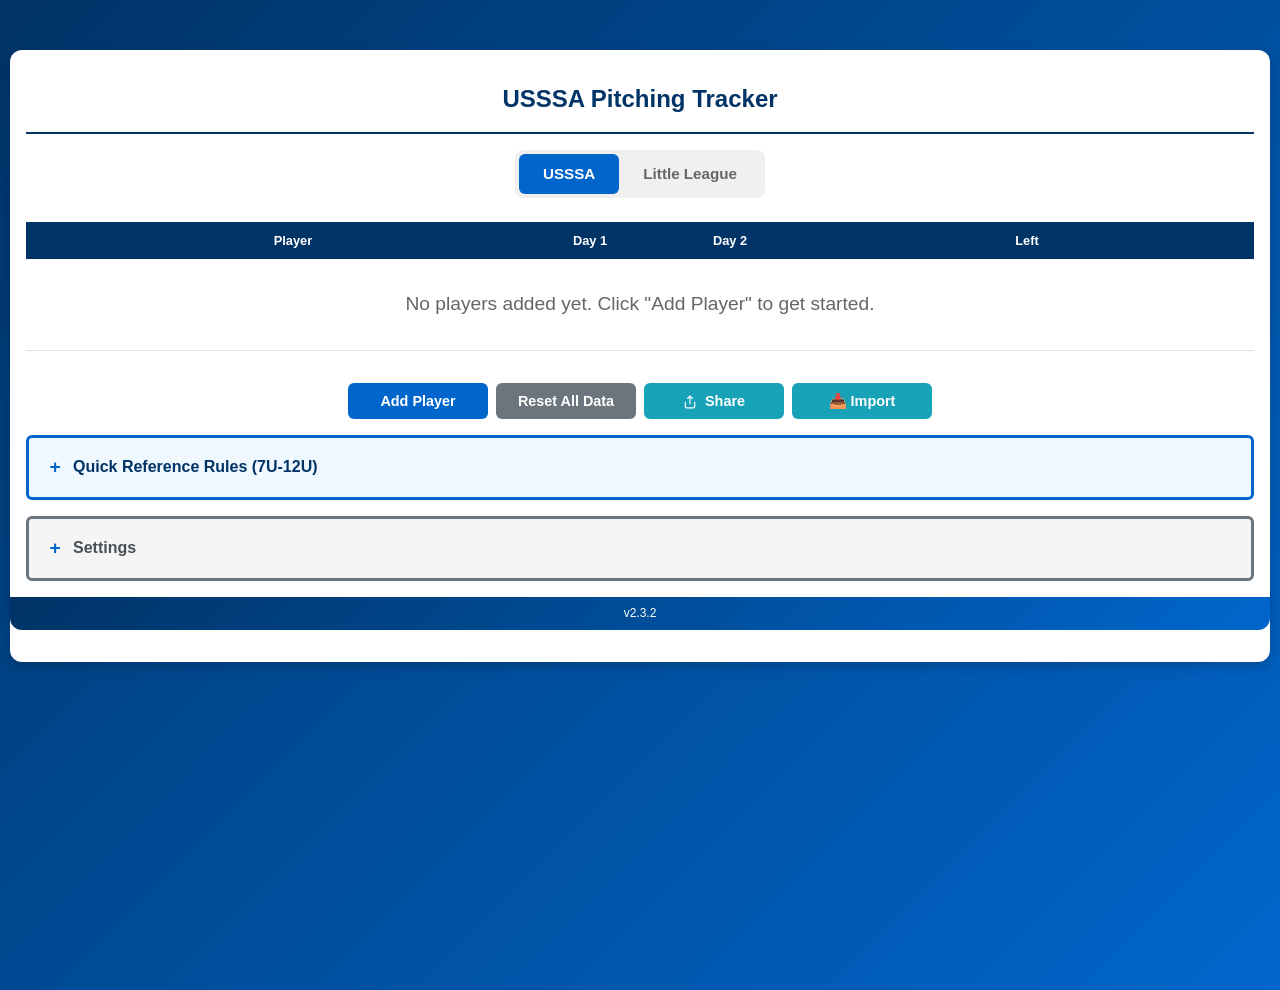
==== commit de68f22f: "v2.3.2 - Fix: Little League Next column now shows next day when 1-20 pitches (no rest required)" ====
--- a/index.html
+++ b/index.html
@@ -10,7 +10,7 @@
     <meta name="apple-mobile-web-app-title" content="Pitching Tracker">
     <meta name="mobile-web-app-capable" content="yes">
     <title id="app-title">USSSA Pitching Tracker</title>
-    <link rel="stylesheet" href="styles.css?v=2.3.1">
+    <link rel="stylesheet" href="styles.css?v=2.3.2">
     <link rel="manifest" href="manifest.json">
     <link rel="icon" type="image/svg+xml" href="icon.svg">
     <link rel="apple-touch-icon" href="icon.svg">
@@ -98,7 +98,7 @@
         </div>
         
         <div class="version">
-            v2.3.1
+            v2.3.2
         </div>
     </div>
 
@@ -152,7 +152,7 @@
         </div>
     </div>
 
-    <script src="script.js?v=2.3.1"></script>
+    <script src="script.js?v=2.3.2"></script>
     <script>
         // Register service worker for PWA functionality and auto-updates
         if ('serviceWorker' in navigator) {
@@ -178,7 +178,7 @@
                     });
                     const data = await response.json();
                     const remoteVersion = data.version;
-                    const currentVersion = '2.3.1';
+                    const currentVersion = '2.3.2';
                     console.log('Current:', currentVersion, 'Remote:', remoteVersion);
                     if (remoteVersion !== currentVersion) {
                         console.log('Version mismatch, forcing update');
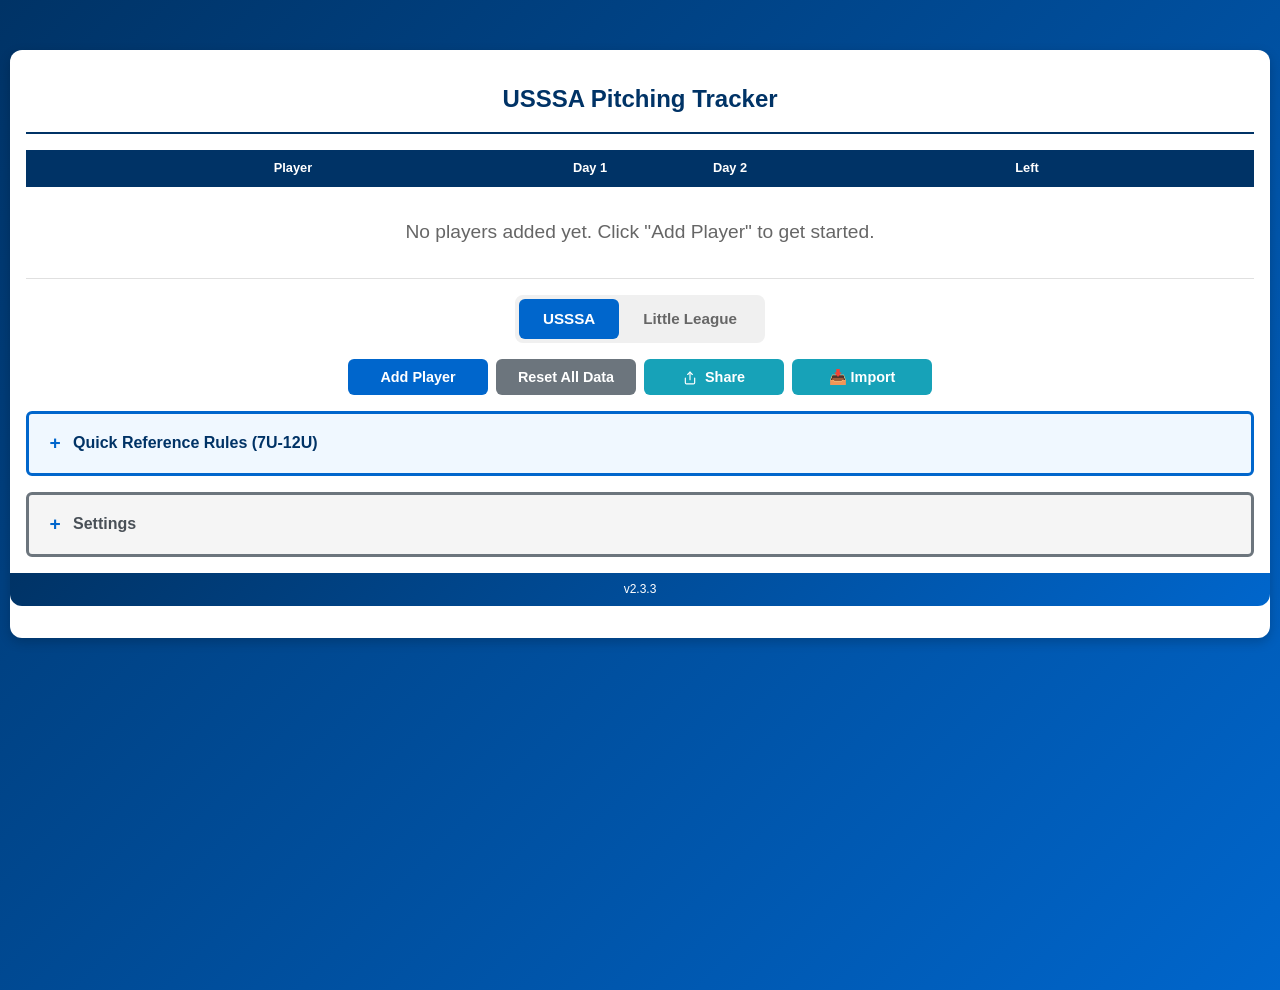
==== commit 6410fa30: "v2.3.3 - UI: Move mode selector (USSSA/Little League) below table for better layout" ====
--- a/index.html
+++ b/index.html
@@ -10,7 +10,7 @@
     <meta name="apple-mobile-web-app-title" content="Pitching Tracker">
     <meta name="mobile-web-app-capable" content="yes">
     <title id="app-title">USSSA Pitching Tracker</title>
-    <link rel="stylesheet" href="styles.css?v=2.3.2">
+    <link rel="stylesheet" href="styles.css?v=2.3.3">
     <link rel="manifest" href="manifest.json">
     <link rel="icon" type="image/svg+xml" href="icon.svg">
     <link rel="apple-touch-icon" href="icon.svg">
@@ -20,17 +20,6 @@
         <header>
             <h1 id="app-header">USSSA Pitching Tracker</h1>
         </header>
-
-        <div class="mode-selector">
-            <label class="mode-option">
-                <input type="radio" name="leagueMode" id="usssaMode" value="usssa" onchange="toggleLeagueMode()" checked>
-                <span>USSSA</span>
-            </label>
-            <label class="mode-option">
-                <input type="radio" name="leagueMode" id="littleLeagueMode" value="littleLeague" onchange="toggleLeagueMode()">
-                <span>Little League</span>
-            </label>
-        </div>
 
         <div class="table-container">
             <table id="pitchingTable">
@@ -48,6 +37,17 @@
                     <!-- Rows will be generated by JavaScript -->
                 </tbody>
             </table>
+        </div>
+
+        <div class="mode-selector">
+            <label class="mode-option">
+                <input type="radio" name="leagueMode" id="usssaMode" value="usssa" onchange="toggleLeagueMode()" checked>
+                <span>USSSA</span>
+            </label>
+            <label class="mode-option">
+                <input type="radio" name="leagueMode" id="littleLeagueMode" value="littleLeague" onchange="toggleLeagueMode()">
+                <span>Little League</span>
+            </label>
         </div>
 
         <div class="actions">
@@ -98,7 +98,7 @@
         </div>
         
         <div class="version">
-            v2.3.2
+            v2.3.3
         </div>
     </div>
 
@@ -152,7 +152,7 @@
         </div>
     </div>
 
-    <script src="script.js?v=2.3.2"></script>
+    <script src="script.js?v=2.3.3"></script>
     <script>
         // Register service worker for PWA functionality and auto-updates
         if ('serviceWorker' in navigator) {
@@ -178,7 +178,7 @@
                     });
                     const data = await response.json();
                     const remoteVersion = data.version;
-                    const currentVersion = '2.3.2';
+                    const currentVersion = '2.3.3';
                     console.log('Current:', currentVersion, 'Remote:', remoteVersion);
                     if (remoteVersion !== currentVersion) {
                         console.log('Version mismatch, forcing update');
--- a/styles.css
+++ b/styles.css
@@ -102,7 +102,8 @@
     display: flex;
     justify-content: center;
     gap: 0;
-    margin-bottom: 1.5rem;
+    margin-top: 1rem;
+    margin-bottom: 1rem;
     background: #f0f0f0;
     border-radius: 8px;
     padding: 4px;
@@ -256,7 +257,7 @@
 /* Table Container */
 .table-container {
     overflow-x: auto;
-    margin-bottom: 2rem;
+    margin-bottom: 0;
     -webkit-overflow-scrolling: touch;
 }
 
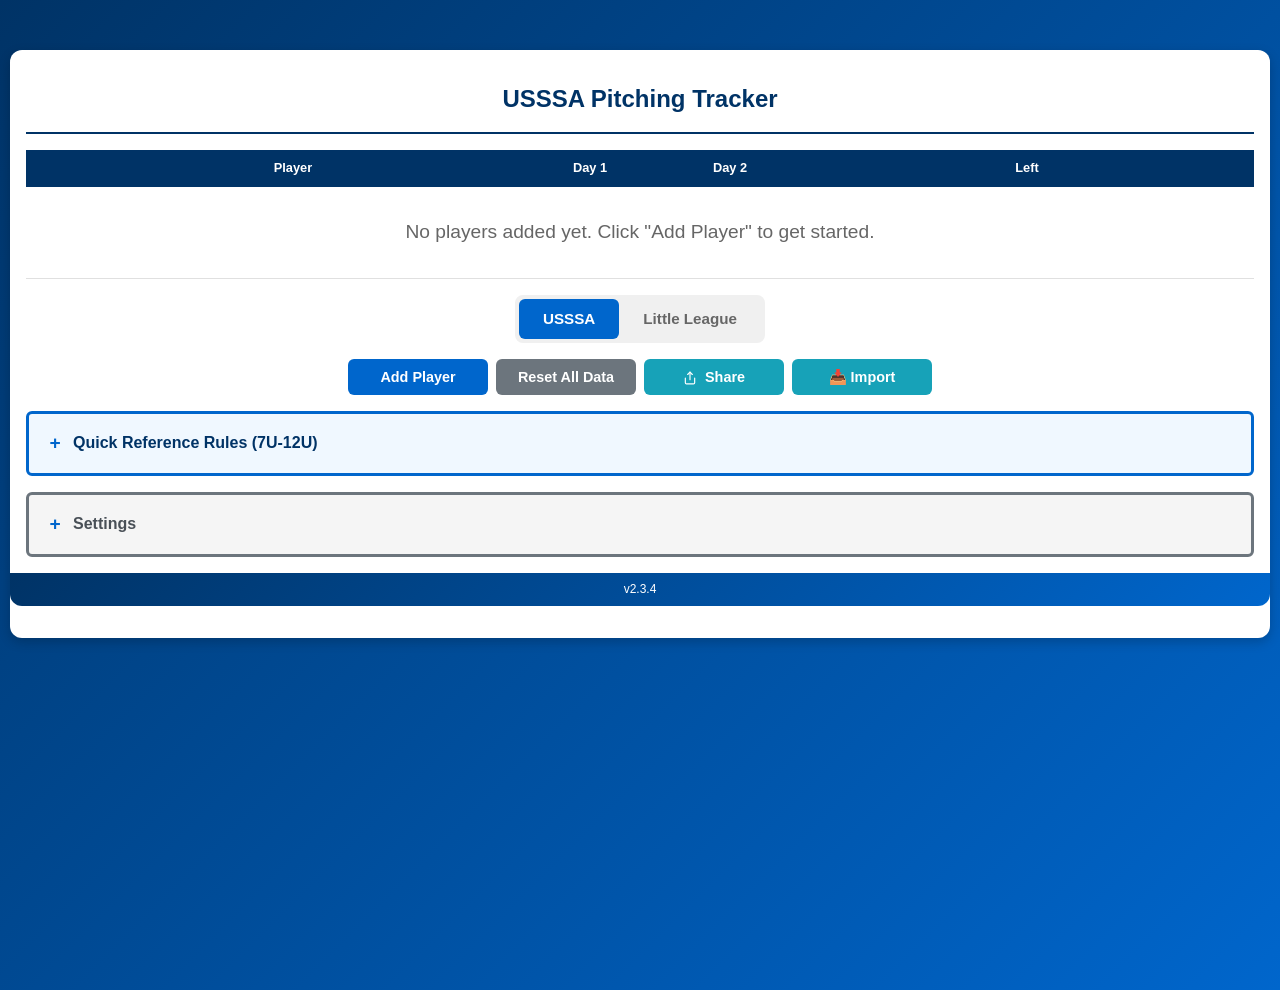
==== commit 9c676703: "v2.3.4 - Little League: Default day to today when adding player or resetting data" ====
--- a/index.html
+++ b/index.html
@@ -10,7 +10,7 @@
     <meta name="apple-mobile-web-app-title" content="Pitching Tracker">
     <meta name="mobile-web-app-capable" content="yes">
     <title id="app-title">USSSA Pitching Tracker</title>
-    <link rel="stylesheet" href="styles.css?v=2.3.3">
+    <link rel="stylesheet" href="styles.css?v=2.3.4">
     <link rel="manifest" href="manifest.json">
     <link rel="icon" type="image/svg+xml" href="icon.svg">
     <link rel="apple-touch-icon" href="icon.svg">
@@ -98,7 +98,7 @@
         </div>
         
         <div class="version">
-            v2.3.3
+            v2.3.4
         </div>
     </div>
 
@@ -152,7 +152,7 @@
         </div>
     </div>
 
-    <script src="script.js?v=2.3.3"></script>
+    <script src="script.js?v=2.3.4"></script>
     <script>
         // Register service worker for PWA functionality and auto-updates
         if ('serviceWorker' in navigator) {
@@ -178,7 +178,7 @@
                     });
                     const data = await response.json();
                     const remoteVersion = data.version;
-                    const currentVersion = '2.3.3';
+                    const currentVersion = '2.3.4';
                     console.log('Current:', currentVersion, 'Remote:', remoteVersion);
                     if (remoteVersion !== currentVersion) {
                         console.log('Version mismatch, forcing update');
